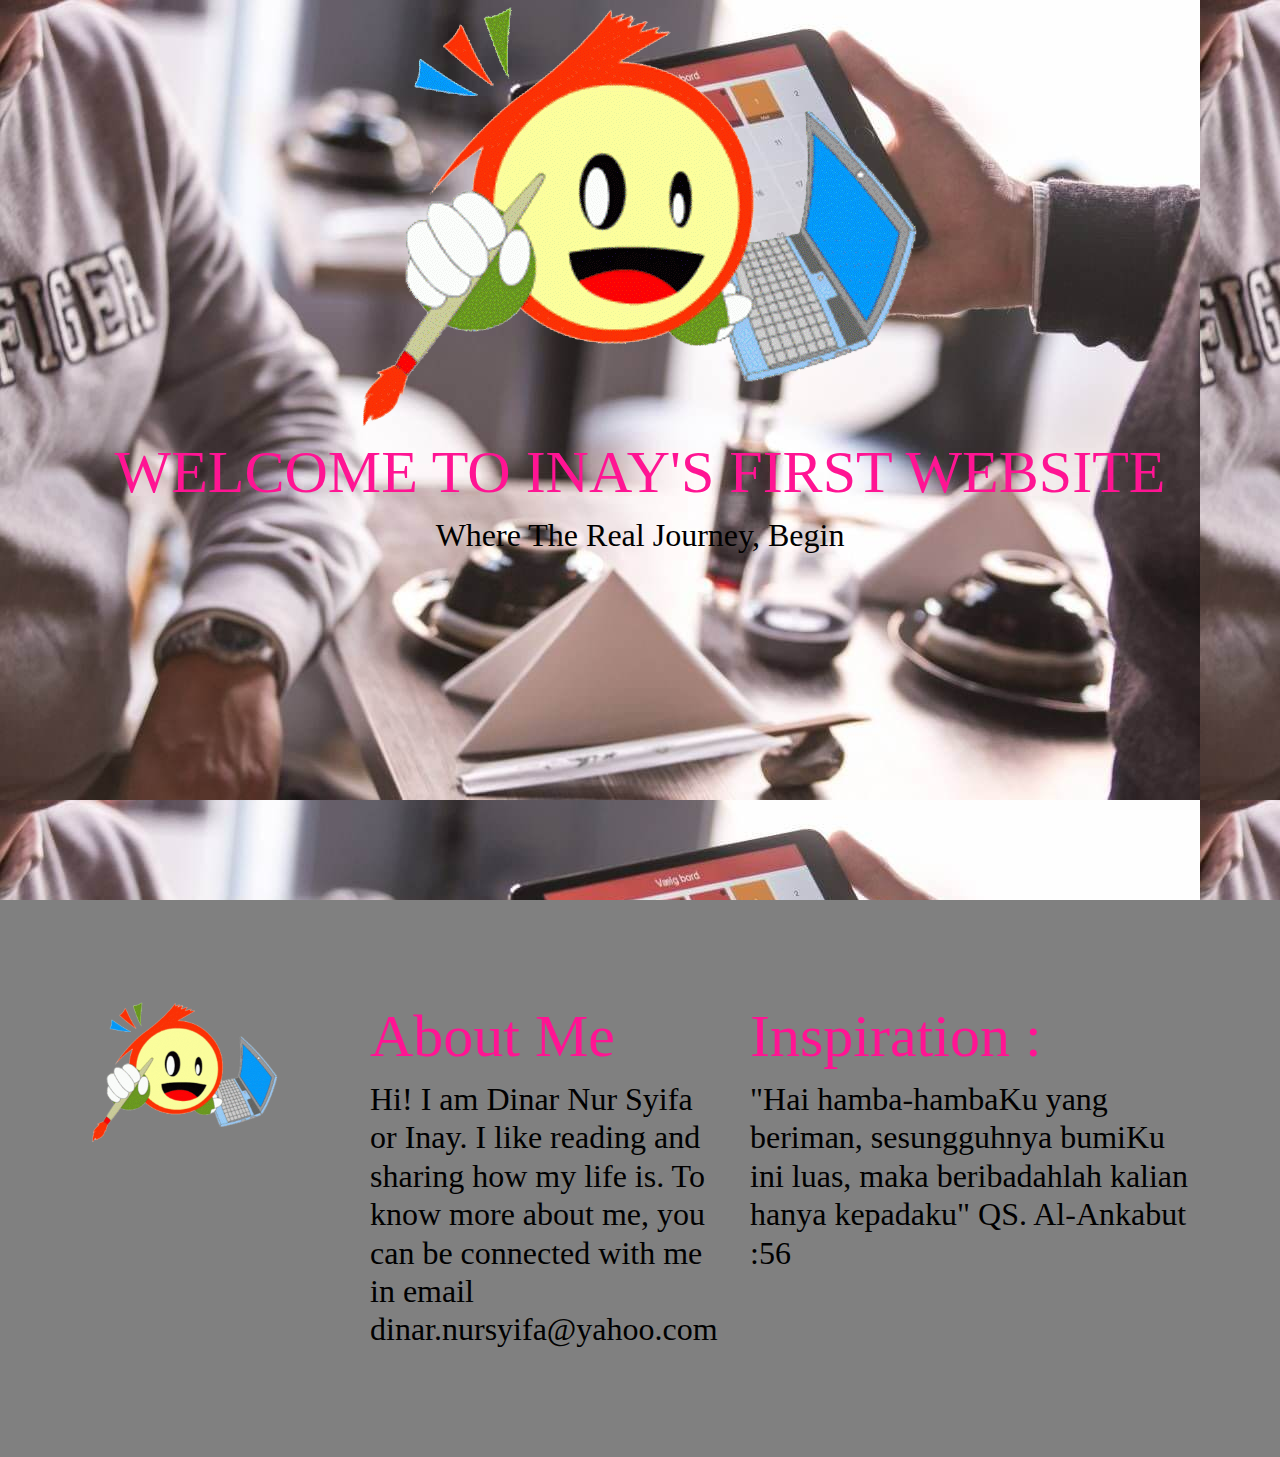
==== index.html @ e80423d2 "Add files via upload" ====
<!doctype html>
<html>
    <head>
        <title>Ini Halaman Index</title>
        <meta name="viewport" content="width=device-width, initial-scale=1, minimum-scale=1">
        <link rel="stylesheet" type="text/css" href="css/main.css">
        <link rel="stylesheet" href="css/bootstrap.min.css">
        <script src="js/jquery-v1-12-4.js"></script>
        <script src="js/bootstrap.min.js"></script>
        <link rel="stylesheet" href="https://use.fontawesome.com/releases/v5.3.1/css/all.css">     
        <link rel="stylesheet" href="css/animate.css">
    </head>
    <body>
    <!---navbar--->
        
    <!---section1--->
    <section class="section1">
        <img src="img/logo.png">
        <h1 class="judul">
            WELCOME TO INAY'S FIRST WEBSITE
        </h1>
            <h2 class="sub-judul">
            Where The Real Journey, Begin
            </h2>
            </section>
    <!---section2--->
    <section class="section2">
        <div class="container">
            <div class="row">
                <div class="col-md-3">
                    <img src="img/logo.png" width="200px">
                </div>
                <div class="col-md-4">
                    <h1 class="judul">
                        About Me
                    </h1>
                    <h2 class="sub-judul" style="font-size: 20">
                        Hi! I am Dinar Nur Syifa or Inay. I like reading and sharing how my life is. To know more about me, you can be connected with me in email dinar.nursyifa@yahoo.com
                    </h2>
                </div>
                <div class="col-md-5">
                <h1 class="judul">
                        Inspiration :
                    </h1>
                    <h2 class="sub-judul">
                        "Hai hamba-hambaKu yang beriman, sesungguhnya bumiKu ini luas, maka beribadahlah kalian hanya kepadaku" QS. Al-Ankabut :56
                </div>
            </div>
        </div>
    </section>
            
    <!---section3--->
        
    </body>
</html>
---- css/main.css ----
body,html{
    height: 100%;
    margin:0 auto;
}   
.section1{
    background: url(../img/maxresdefault.jpg);
    width: 100%;
    height: 100%;
    text-align: center; 
}
.judul{
    font-family: Times New Roman;
    font-size: 60px;
    color: deeppink;
}
.sub-judul{
    font-family: Times New Roman;
    font-size: 40;
    color: black;
}
.section2{
    background: grey;
    padding: 100px 0px;
}
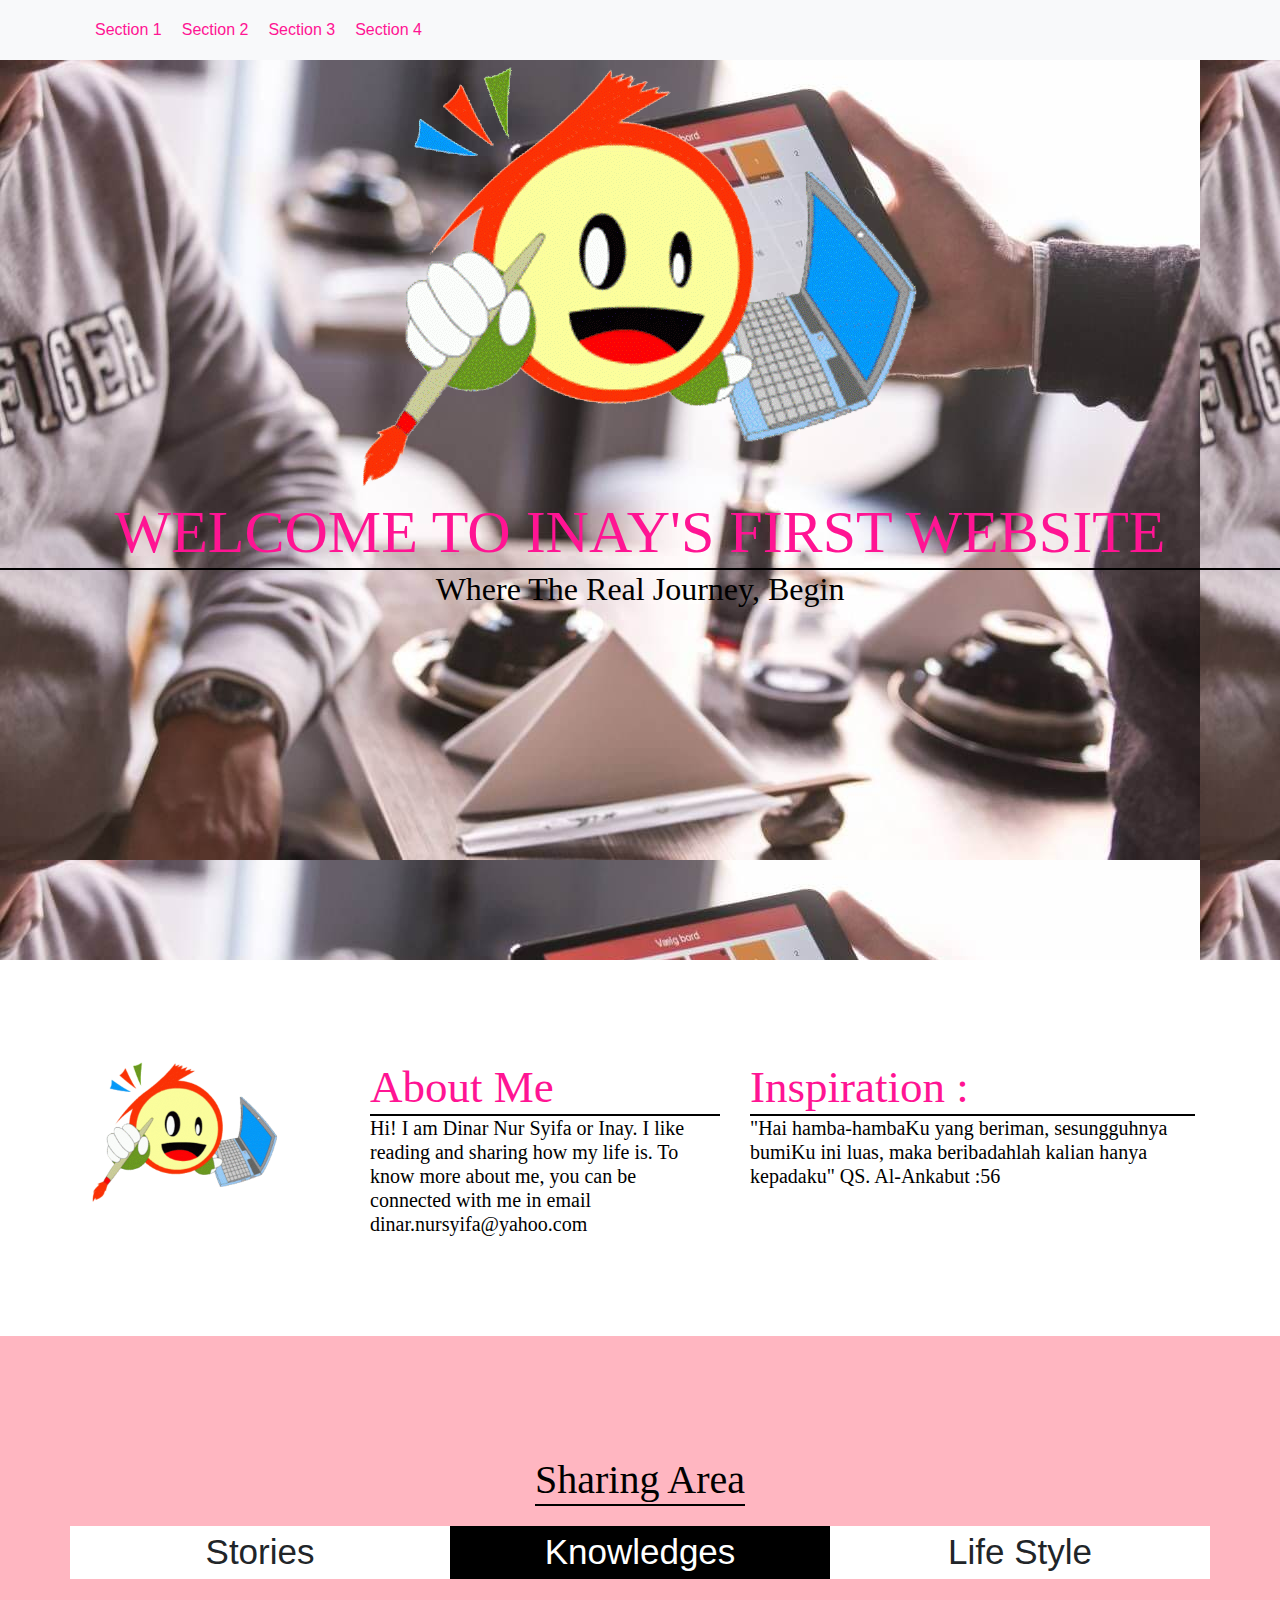
==== commit 800c8bd7: "Add files via upload" ====
--- a/index.html
+++ b/index.html
@@ -12,9 +12,23 @@
     </head>
     <body>
     <!---navbar--->
-        
+    <nav class="navbar navbar-expand-lg bg-light fixed- top">
+            <div class="container">
+                <button class="navbar-toggler" type="button" data-toggle="collapse" data-target="#navbarnya">
+                    <i class="fas fa-align-justify"></i>
+                </button>
+                <div class="collapse navbar-collapse" id="navbarnya">
+                    <div class="navbar-nav">
+                        <a class="link" href="#home">Section 1 </a>
+                        <a class="link" href="#Introduction">Section 2</a>
+                        <a class="link" href="#Sharing Area">Section 3</a>
+                        <a class="link" href="instagram.com/dnrnrsyf" target="_blank">Section 4</a>
+                    </div>
+                </div>
+            </div>
+        </nav>    
     <!---section1--->
-    <section class="section1">
+    <section class="section1" id="home">
         <img src="img/logo.png">
         <h1 class="judul">
             WELCOME TO INAY'S FIRST WEBSITE
@@ -24,32 +38,58 @@
             </h2>
             </section>
     <!---section2--->
-    <section class="section2">
+    <section class="section2" id="Introduction">
         <div class="container">
             <div class="row">
                 <div class="col-md-3">
                     <img src="img/logo.png" width="200px">
                 </div>
                 <div class="col-md-4">
-                    <h1 class="judul">
+                    <h1 class="judul" style="font-size: 45px">
                         About Me
                     </h1>
-                    <h2 class="sub-judul" style="font-size: 20">
+                    <h2 class="sub-judul" style="font-size: 20px">
                         Hi! I am Dinar Nur Syifa or Inay. I like reading and sharing how my life is. To know more about me, you can be connected with me in email dinar.nursyifa@yahoo.com
                     </h2>
                 </div>
                 <div class="col-md-5">
-                <h1 class="judul">
+                <h1 class="judul" style="font-size: 45px">
                         Inspiration :
                     </h1>
-                    <h2 class="sub-judul">
+                    <h2 class="sub-judul" style="font-size: 20px">
                         "Hai hamba-hambaKu yang beriman, sesungguhnya bumiKu ini luas, maka beribadahlah kalian hanya kepadaku" QS. Al-Ankabut :56
+
+                    </h2>
                 </div>
             </div>
         </div>
-    </section>
+        </section>
+                
+    <!---section3--->
+    <section class="section3" id="Sharing Area">
+        <div class="container">
+            <div class="row" style="padding:20px 0px;">
+                <h1 class="judul" style="font-size: 40px;color: black">
+                    Sharing Area
+                </h1>
+                <br/>
+                <br/>
+        </div>
             
-    <!---section3--->
+        <div class="row">
+            <div class="col col-warna" style="text-align: center;font-size: 35px">
+            Stories
+            </div>
+            <div class="col col-warna2" style="color: white;text-align: center;font-size: 35px">
+            Knowledges
+            </div>
+            <div class="col col-warna" style="text-align: center;font-size: 35px">
+            Life Style
+            </div>
+        </div>
+                
+        </div>
+                </section>
         
     </body>
 </html> --- a/css/main.css
+++ b/css/main.css
@@ -1,7 +1,14 @@
 body,html{
     height: 100%;
     margin:0 auto;
-}   
+}  
+.link{
+    color: deeppink;
+    padding: 10px 10px;
+}
+.link:hover{
+    background: lightblue;
+}
 .section1{
     background: url(../img/maxresdefault.jpg);
     width: 100%;
@@ -12,13 +19,28 @@
     font-family: Times New Roman;
     font-size: 60px;
     color: deeppink;
+    border-bottom: solid 2px black;
+    margin: auto
+
 }
 .sub-judul{
     font-family: Times New Roman;
     font-size: 40;
     color: black;
+    margin: auto;
 }
 .section2{
-    background: grey;
+    background: white;
     padding: 100px 0px;
+        
+}
+.section3{
+    background: lightpink;
+    padding: 100px 0px;
+}
+.col-warna{
+    background: white;
+}
+.col-warna2{
+    background: black;
 }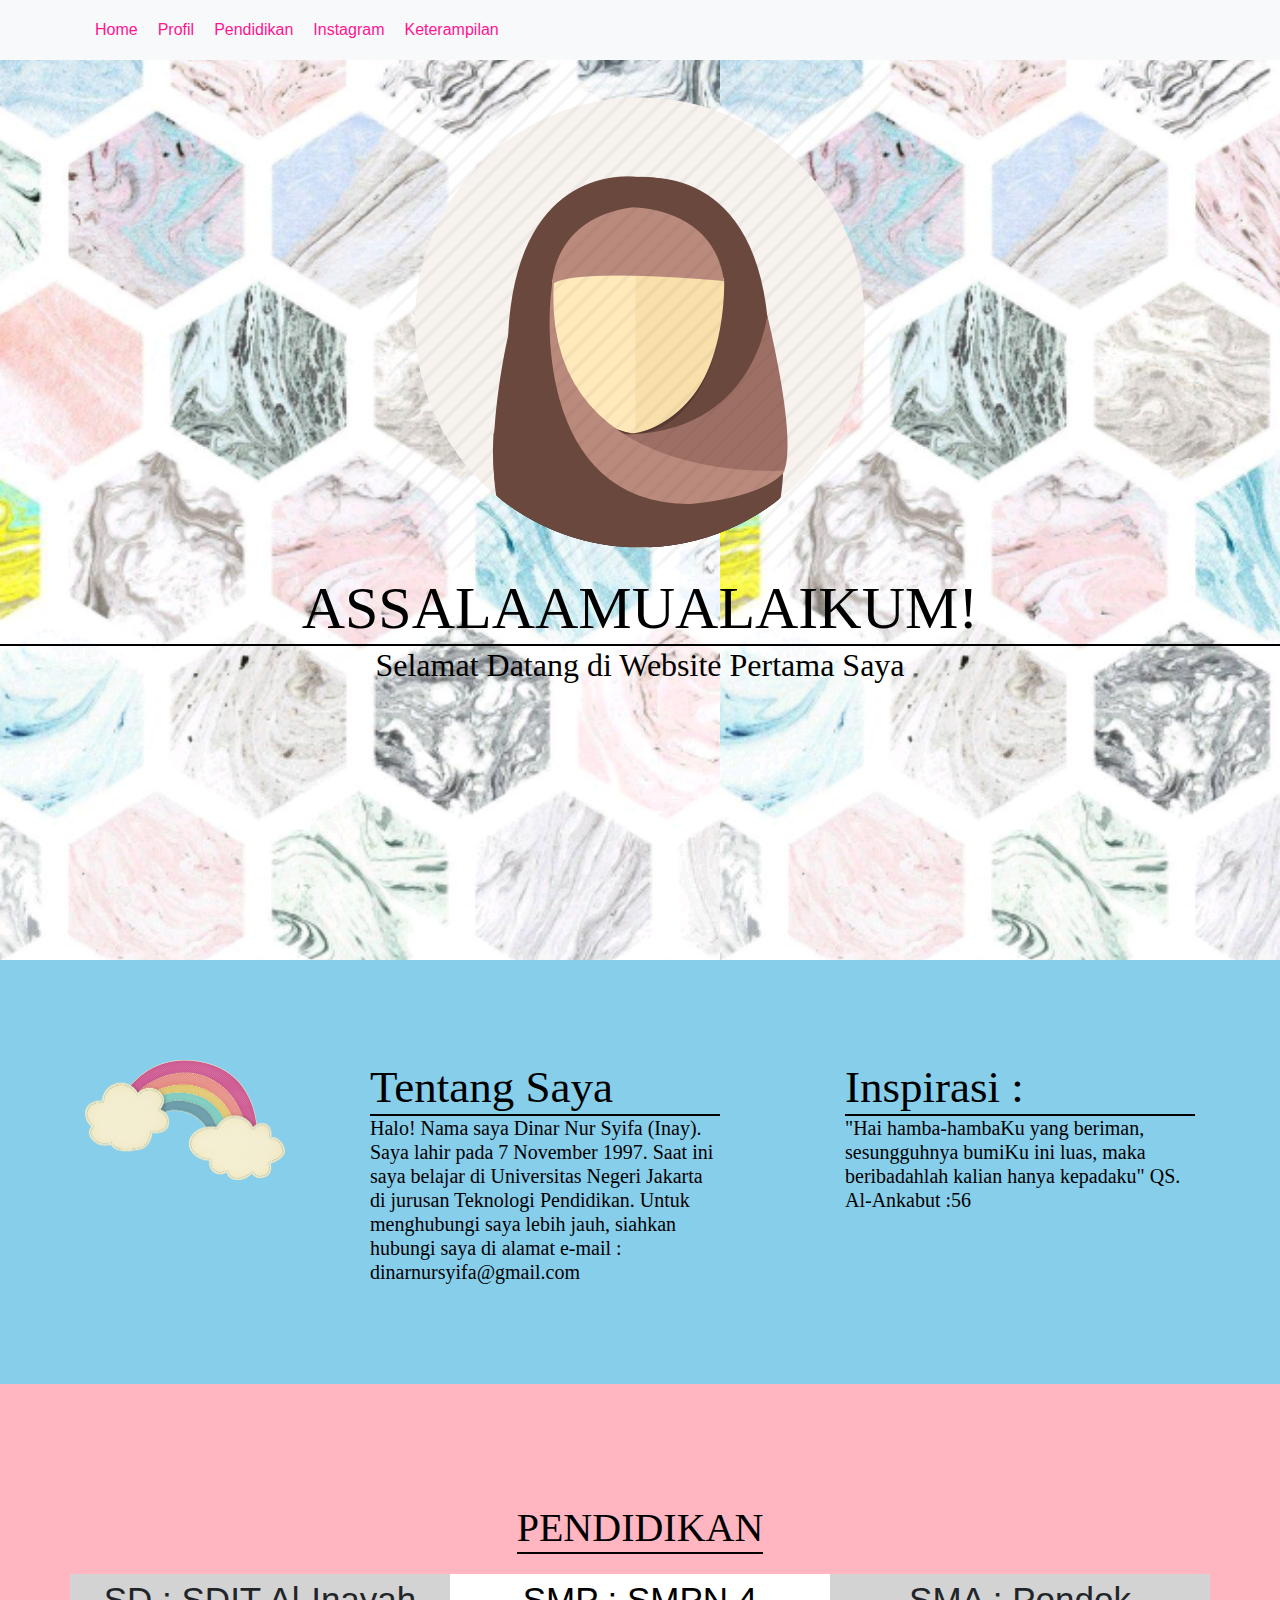
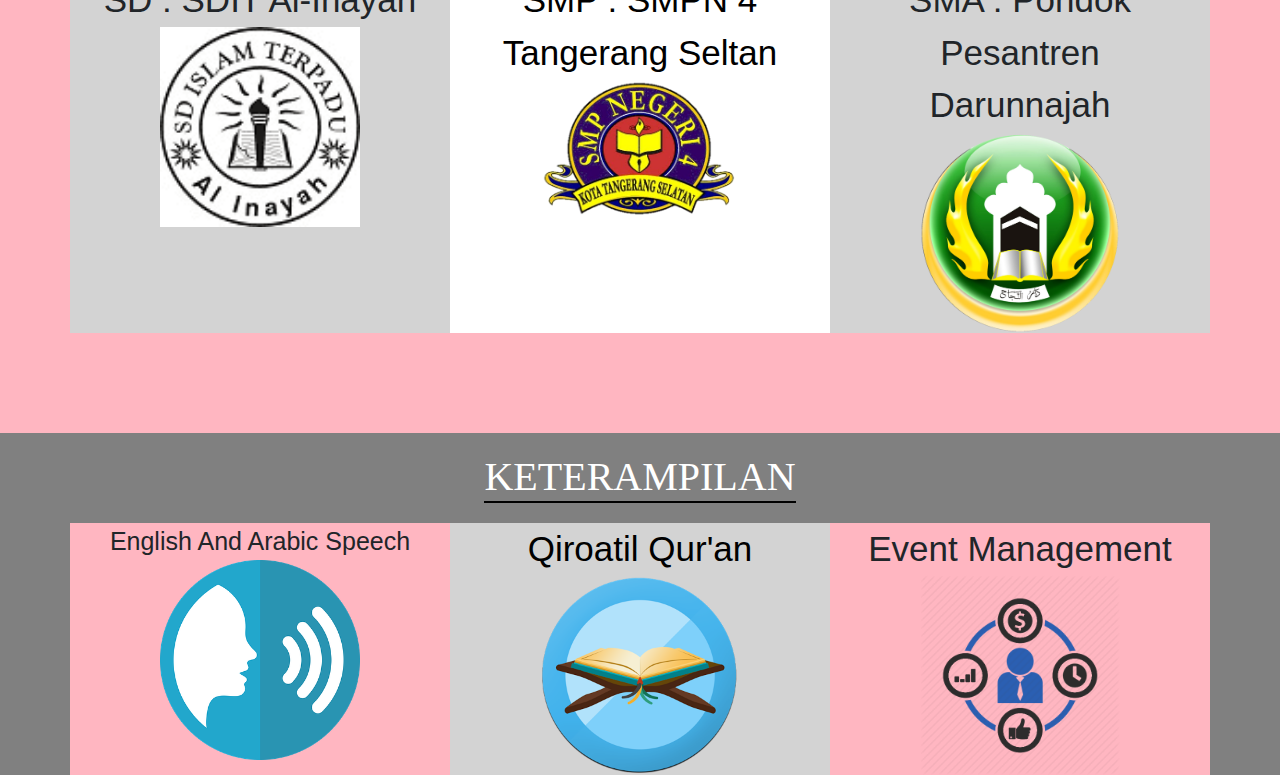
==== commit 39e8699a: "Add files via upload" ====
--- a/index.html
+++ b/index.html
@@ -19,22 +19,23 @@
                 </button>
                 <div class="collapse navbar-collapse" id="navbarnya">
                     <div class="navbar-nav">
-                        <a class="link" href="#home">Section 1 </a>
-                        <a class="link" href="#Introduction">Section 2</a>
-                        <a class="link" href="#Sharing Area">Section 3</a>
-                        <a class="link" href="instagram.com/dnrnrsyf" target="_blank">Section 4</a>
+                        <a class="link" href="#home">Home </a>
+                        <a class="link" href="#Introduction">Profil</a>
+                        <a class="link" href="#Sharing Area">Pendidikan</a>
+                        <a class="link" href="instagram.com/dnrnrsyf" target="_blank">Instagram</a>
+                         <a class="link" href="#Keterampilan">Keterampilan</a>
                     </div>
                 </div>
             </div>
         </nav>    
     <!---section1--->
     <section class="section1" id="home">
-        <img src="img/logo.png">
+        <img src="img/hijab.png">
         <h1 class="judul">
-            WELCOME TO INAY'S FIRST WEBSITE
+            ASSALAAMUALAIKUM!
         </h1>
             <h2 class="sub-judul">
-            Where The Real Journey, Begin
+            Selamat Datang di Website Pertama Saya
             </h2>
             </section>
     <!---section2--->
@@ -42,23 +43,24 @@
         <div class="container">
             <div class="row">
                 <div class="col-md-3">
-                    <img src="img/logo.png" width="200px">
+                    <img src="img/pelangi.png" width="200px">
                 </div>
                 <div class="col-md-4">
                     <h1 class="judul" style="font-size: 45px">
-                        About Me
+                        Tentang Saya
                     </h1>
                     <h2 class="sub-judul" style="font-size: 20px">
-                        Hi! I am Dinar Nur Syifa or Inay. I like reading and sharing how my life is. To know more about me, you can be connected with me in email dinar.nursyifa@yahoo.com
+                        Halo! Nama saya Dinar Nur Syifa (Inay). Saya lahir pada 7 November 1997. Saat ini saya belajar di Universitas Negeri Jakarta di jurusan Teknologi Pendidikan. Untuk menghubungi saya lebih jauh, siahkan hubungi saya di alamat e-mail : dinarnursyifa@gmail.com
                     </h2>
                 </div>
-                <div class="col-md-5">
+                 <div class="col-md-1">
+                </div>
+                <div class="col-md-4">
                 <h1 class="judul" style="font-size: 45px">
-                        Inspiration :
+                        Inspirasi :
                     </h1>
                     <h2 class="sub-judul" style="font-size: 20px">
                         "Hai hamba-hambaKu yang beriman, sesungguhnya bumiKu ini luas, maka beribadahlah kalian hanya kepadaku" QS. Al-Ankabut :56
-
                     </h2>
                 </div>
             </div>
@@ -70,21 +72,23 @@
         <div class="container">
             <div class="row" style="padding:20px 0px;">
                 <h1 class="judul" style="font-size: 40px;color: black">
-                    Sharing Area
+                    PENDIDIKAN
                 </h1>
                 <br/>
                 <br/>
-        </div>
-            
+        </div> 
         <div class="row">
             <div class="col col-warna" style="text-align: center;font-size: 35px">
-            Stories
+            SD : SDIT Al-Inayah
+                <img src="img/inayah.png"= width="200px">
             </div>
-            <div class="col col-warna2" style="color: white;text-align: center;font-size: 35px">
-            Knowledges
+            <div class="col col-warna2" style="color: black;text-align: center;font-size: 35px">
+            SMP : SMPN 4 Tangerang Seltan
+                <img src="img/smpn4.png"= width="200px">
             </div>
             <div class="col col-warna" style="text-align: center;font-size: 35px">
-            Life Style
+            SMA : Pondok Pesantren Darunnajah
+                <img src="img/dn.png"= width="200px">
             </div>
         </div>
                 
@@ -92,4 +96,29 @@
                 </section>
         
     </body>
-</html> +</html> 
+<!---section5--->
+    <section class="section5" id="Keterampilan">
+        <div class="container">
+            <div class="row" style="padding:20px 0px;">
+                <h1 class="judul" style="font-size: 40px;color: white">
+                    KETERAMPILAN
+                </h1>
+                <br/>
+                <br/>
+            </div>
+        <div class="row">
+            <div class="col col-warna4" style="text-align: center;font-size: 25px">
+            English And Arabic Speech
+                <img src="img/speech.png"= width="200px">
+            </div>
+            <div class="col col-warna3" style="color: black;text-align: center;font-size: 35px">
+            Qiroatil Qur'an
+                <img src="img/quran.png"= width="200px">
+            </div>
+            <div class="col col-warna4" style="text-align: center;font-size: 35px">
+            Event Management
+                <img src="img/management.png"= width="200px"
+            
+            </div>
+        </div>--- a/css/main.css
+++ b/css/main.css
@@ -10,37 +10,45 @@
     background: lightblue;
 }
 .section1{
-    background: url(../img/maxresdefault.jpg);
+    background: url(../img/background.jpg);
     width: 100%;
     height: 100%;
     text-align: center; 
 }
 .judul{
-    font-family: Times New Roman;
+    font-family: candara;
     font-size: 60px;
-    color: deeppink;
+    color: black;
     border-bottom: solid 2px black;
     margin: auto
-
 }
 .sub-judul{
-    font-family: Times New Roman;
+    font-family: Candara;
     font-size: 40;
     color: black;
     margin: auto;
 }
 .section2{
-    background: white;
+    background: skyblue;
     padding: 100px 0px;
-        
 }
 .section3{
     background: lightpink;
     padding: 100px 0px;
 }
 .col-warna{
+    background: lightgrey;
+}
+.col-warna2{
     background: white;
 }
-.col-warna2{
-    background: black;
+.section5{
+    background: grey;
+    padding: 300 px 0px;
+}
+.col-warna3{
+    background: lightgrey;
+}
+.col-warna4{
+    background: lightpink;
 }